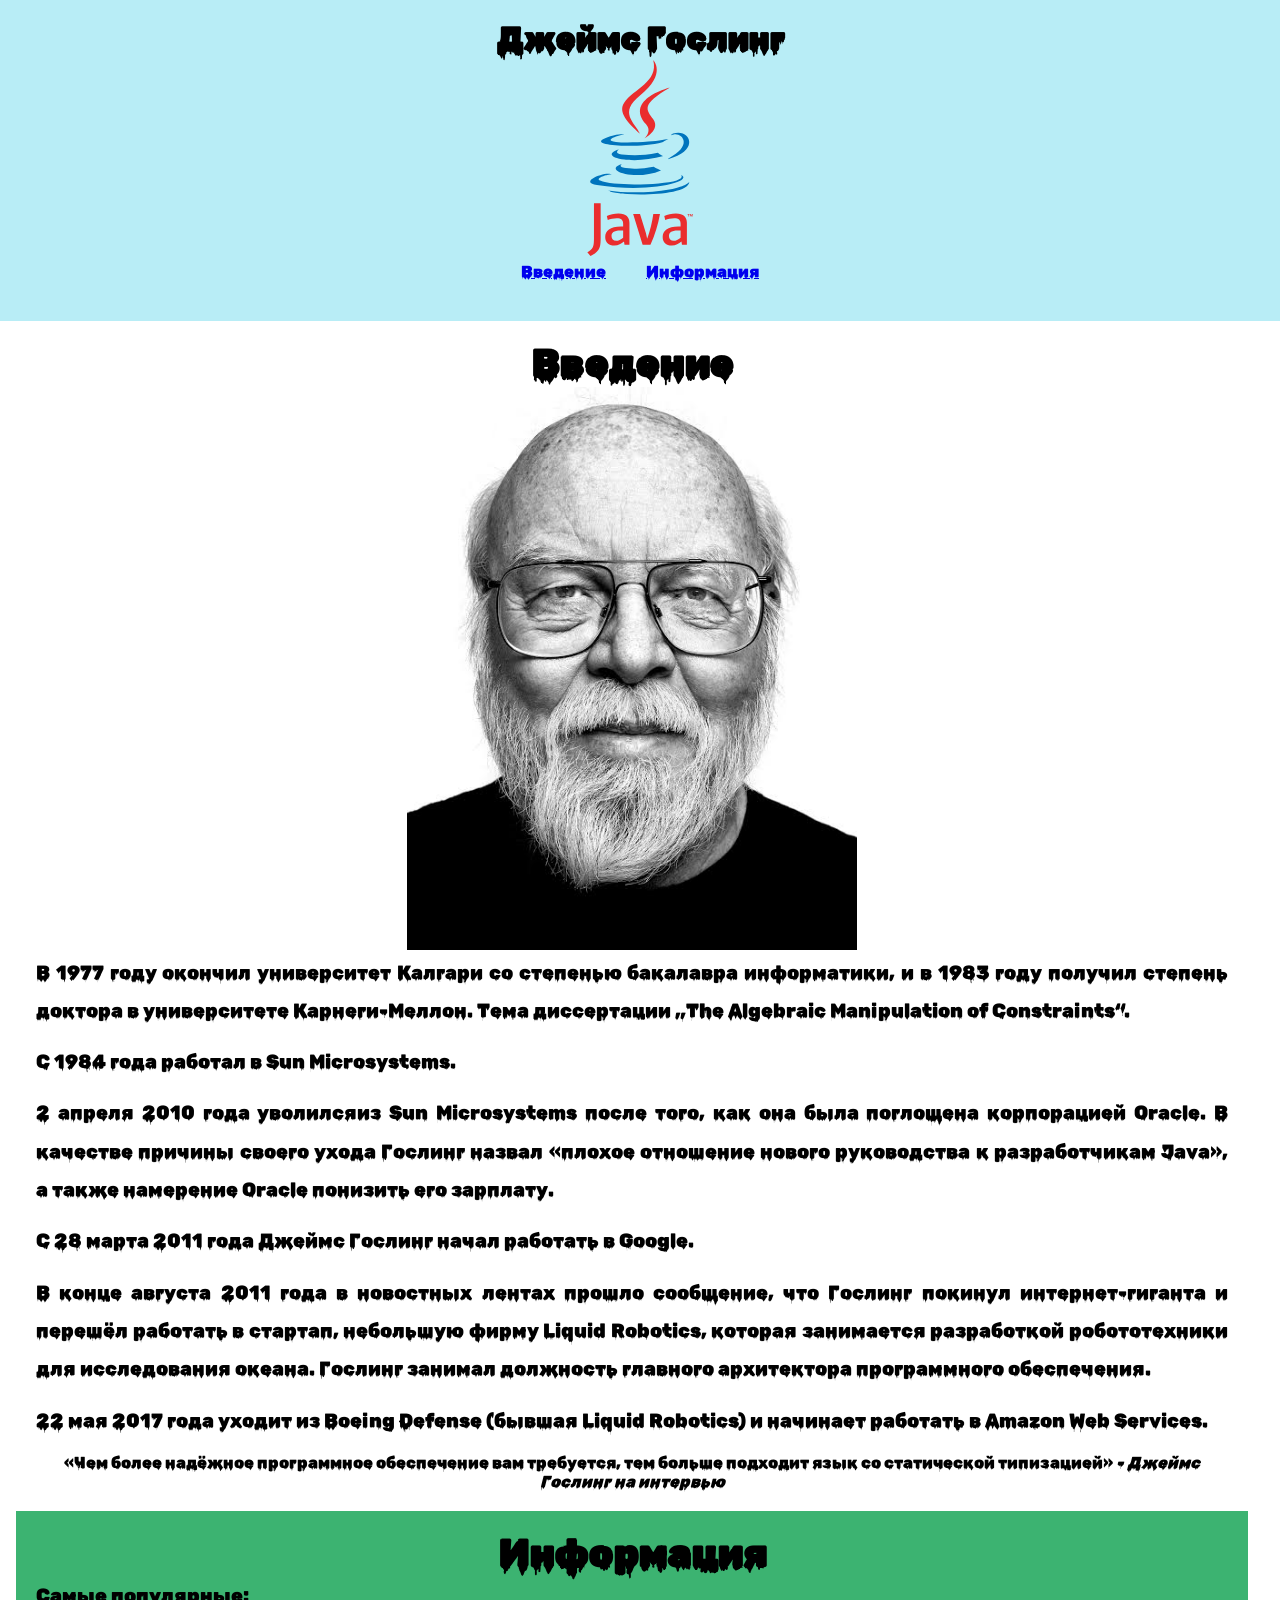
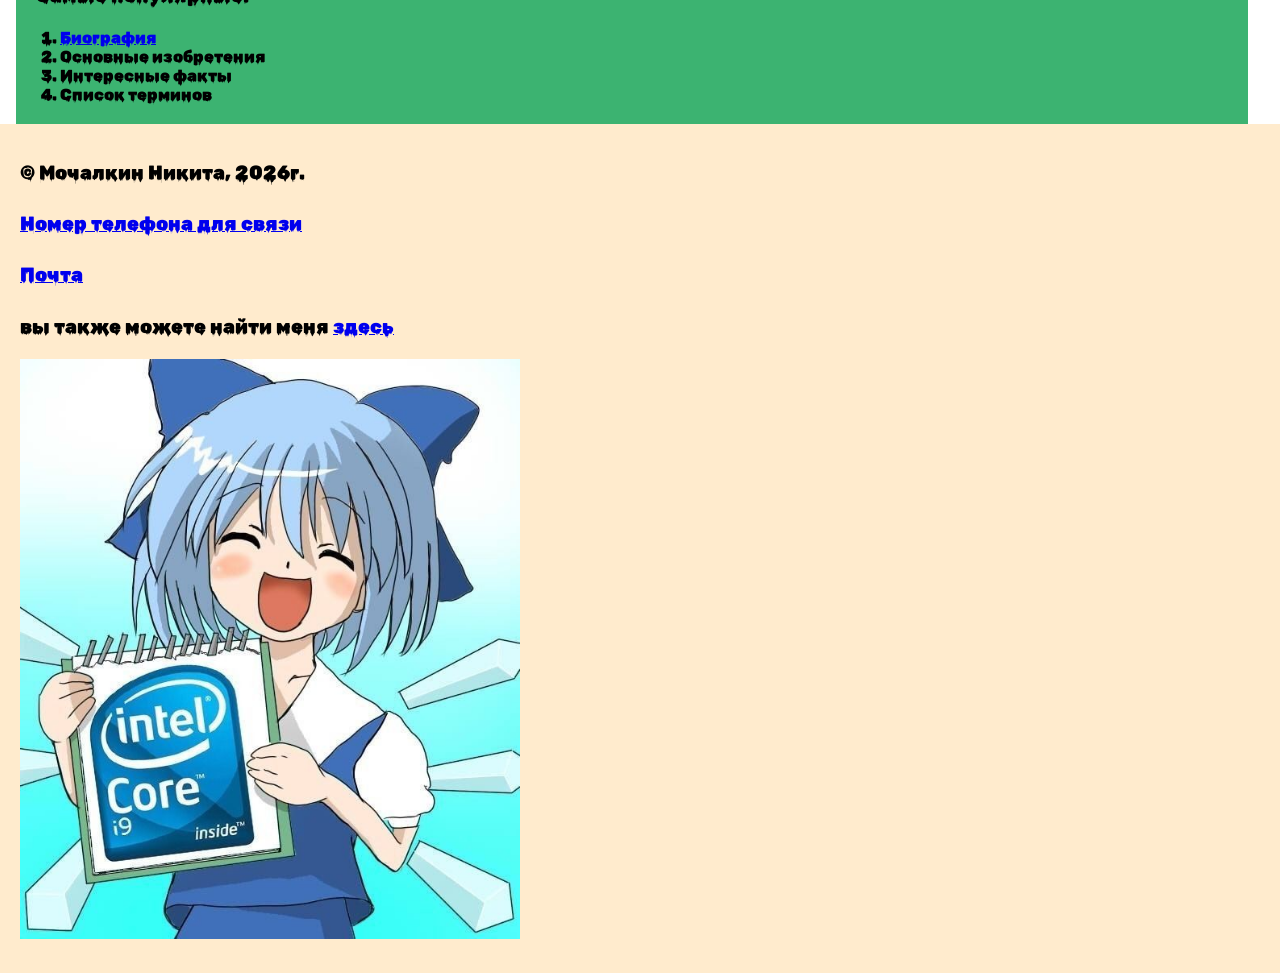
==== index.html @ db84dad8 "Add files via upload" ====
<!DOCTYPE html>
<html lang="ru">
<body>
<head>
    <meta charset="UTF-8">
    <meta name="viewport" content="width=device-width, initial-scale=1.0">
    <title>HIDDEN KING NEEDS YOU</title>
    <link rel="preconnect" href="https://fonts.googleapis.com">
    <link rel="preconnect" href="https://fonts.gstatic.com" crossorigin>
    <link href="https://fonts.googleapis.com/css2?family=Rubik+Wet+Paint&display=swap" rel="stylesheet">
    <link rel="stylesheet" href="css/style.css">
</head>
    <header>
        <h1>Джеймс Гослинг</h1> 
        <img width="200 px" src="image/java_original_wordmark_logo_icon_146459.svg" alt="BAKA">
        <nav>
            <ul>
                <li>
                    <a href="#about">Введение</a>
                </li>
                <li>
                    <a href="#articles">Информация</a>
                </li>
            </ul>
        </nav> 
    </header>
    <main><section id="about"><h2> Введение </h2>
    <a download href="image/zxc.jpeg"><img width="450em" src="image/zxc.jpeg" alt="zxc"></a>
    <p>В 1977 году окончил университет Калгари со степенью бакалавра информатики, и в 1983 году получил степень доктора в университете Карнеги-Меллон. Тема диссертации „The Algebraic Manipulation of Constraints“.</p>
    <p>С 1984 года работал в Sun Microsystems.</p>
    <p>2 апреля 2010 года уволилсяиз Sun Microsystems после того, как она была поглощена корпорацией Oracle. В качестве причины своего ухода Гослинг назвал «плохое отношение нового руководства к разработчикам Java», а также намерение Oracle понизить его зарплату.</p>
    <p>С 28 марта 2011 года Джеймс Гослинг начал работать в Google.</p>
    <p>В конце августа 2011 года в новостных лентах прошло сообщение, что Гослинг покинул интернет-гиганта и перешёл работать в стартап, небольшую фирму Liquid Robotics, которая занимается разработкой робототехники для исследования океана. Гослинг занимал должность главного архитектора программного обеспечения.</p>
    <p>22 мая 2017 года уходит из Boeing Defense (бывшая Liquid Robotics) и начинает работать в Amazon Web Services.</p>
    <q>Чем более надёжное программное обеспечение вам требуется, тем больше подходит язык со статической типизацией</q>
    <cite> - Джеймс Гослинг на интервью</cite>
</section> 
    <section id="articles">
    <h2>Информация</h2>
    <p>Самые популярные:</p>
    <ol start="1">
        <li><a href="article1.html"> Биография</a></li>
        <li>Основные изобретения</li>
        <li>Интересные факты</li>
        <li>Список терминов</li>
    </ol>
    </section> 
</main>
    <footer>
        <p>&copy; Мочалкин Никита, 2026г. </p>
        <p><a href="tel:8(800)5553535" >Номер телефона для связи</a></p>
        <p><a href="mailto:mail@mail.ru" >Почта</a></p>
        <p>вы также можете найти меня <a target="_blank" href="https://i.pinimg.com/736x/5a/4b/69/5a4b692a6ad9b7d16319f035045ec199.jpg">здесь</a></p><img width="500em" src="image/baka.jpg" alt="baka">
    </footer>
</body>
</html>
---- css/style.css ----
header{
    background-color: rgba(26, 196, 226, 0.308);
    text-align: center; 
    padding-top: 20px;
    padding-bottom: 40px;
}
footer {
    background-color: blanchedalmond;
    padding: 30px 20px;
}
*{
        margin: 0;
        padding: 0;
    }

main{
    padding-left: 1rem;
    padding-right: 2rem;
}
html{
    font-size: 1em;
    font-family: "Rubik Wet Paint", system-ui;  
}

#articles{
    background-color: mediumseagreen;
    padding: 20px;
}
#about{
    background-color: white;
    padding:  20px;
    text-align: center;
}
p{
    text-align: justify;
    font-size: 1.2rem;
    line-height: 2.4rem;
    margin-bottom: 0.8rem;

}
h2{
    text-align: center;
    font-size: 2.4rem;
}
ol{
    padding-left: 1.5rem;
}
nav ul{
    list-style: none;
    display: flex;
    gap: 40px;
    justify-content: center;
}
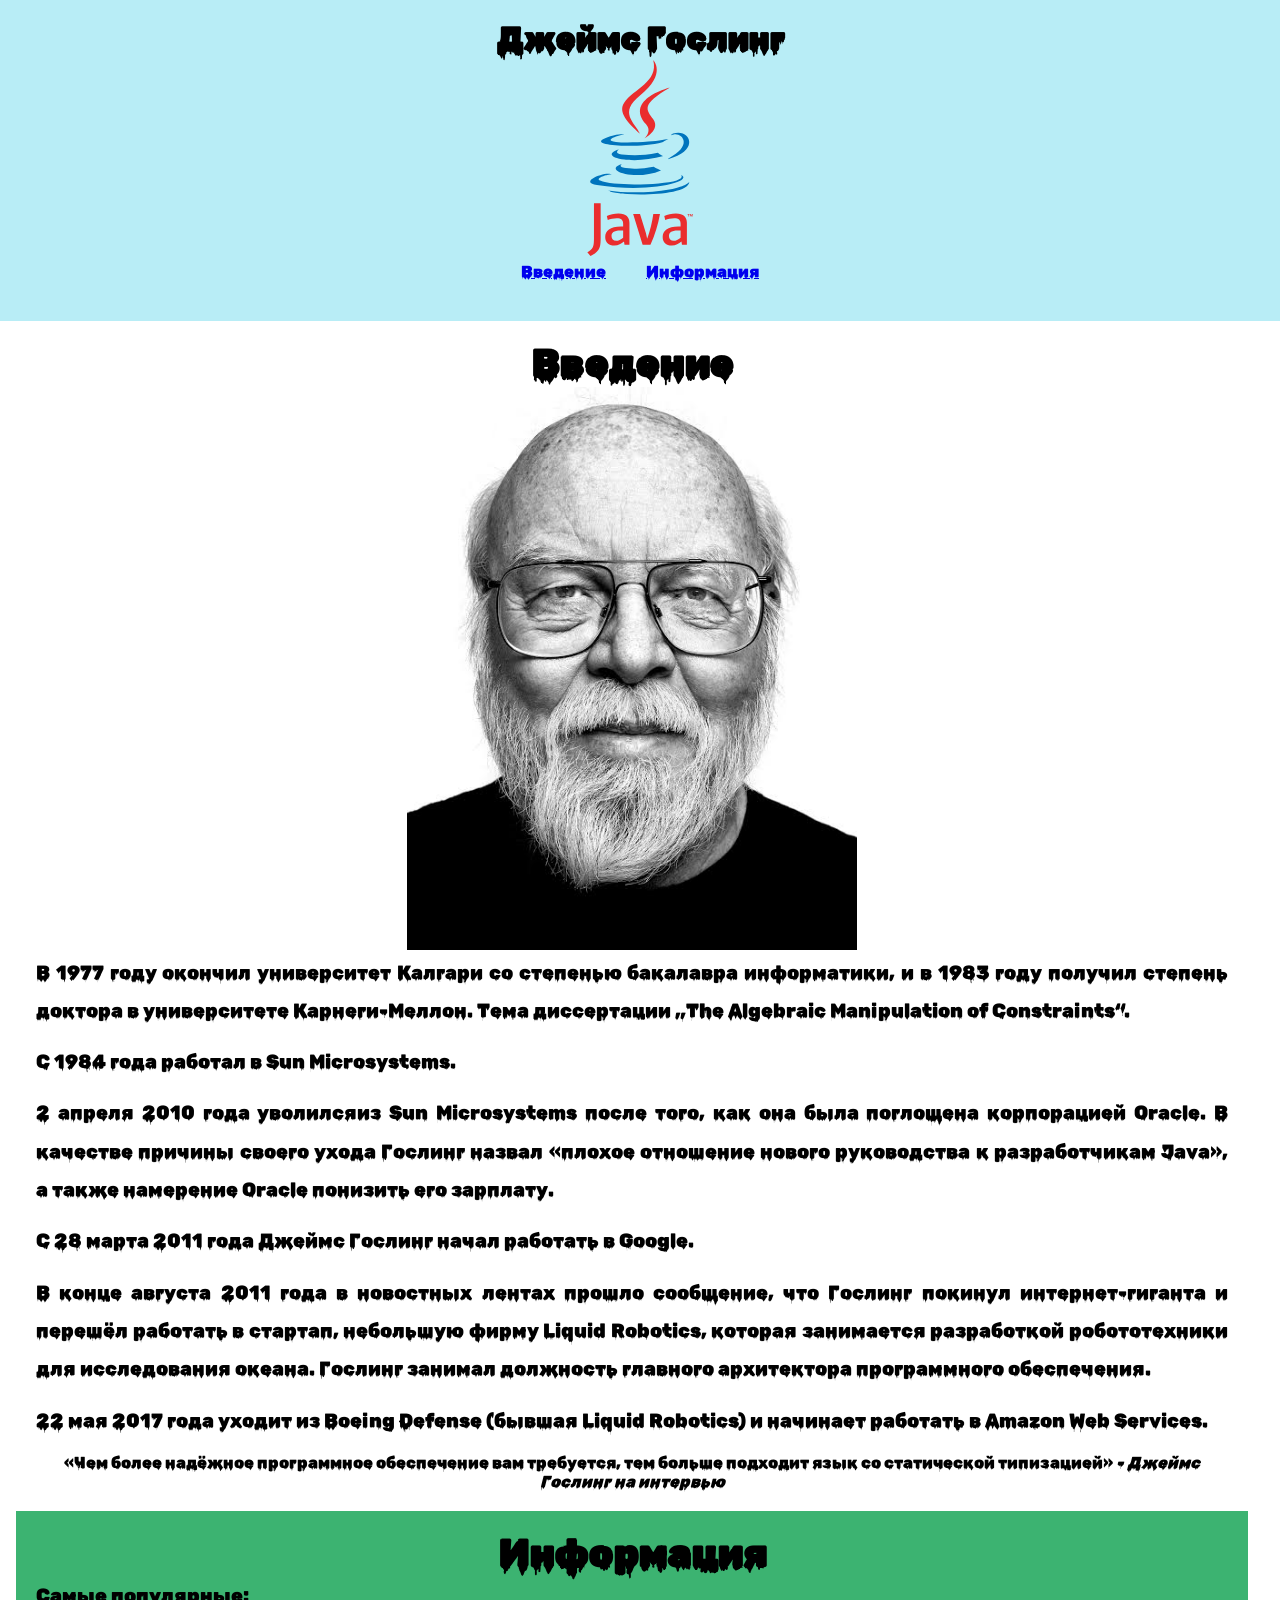
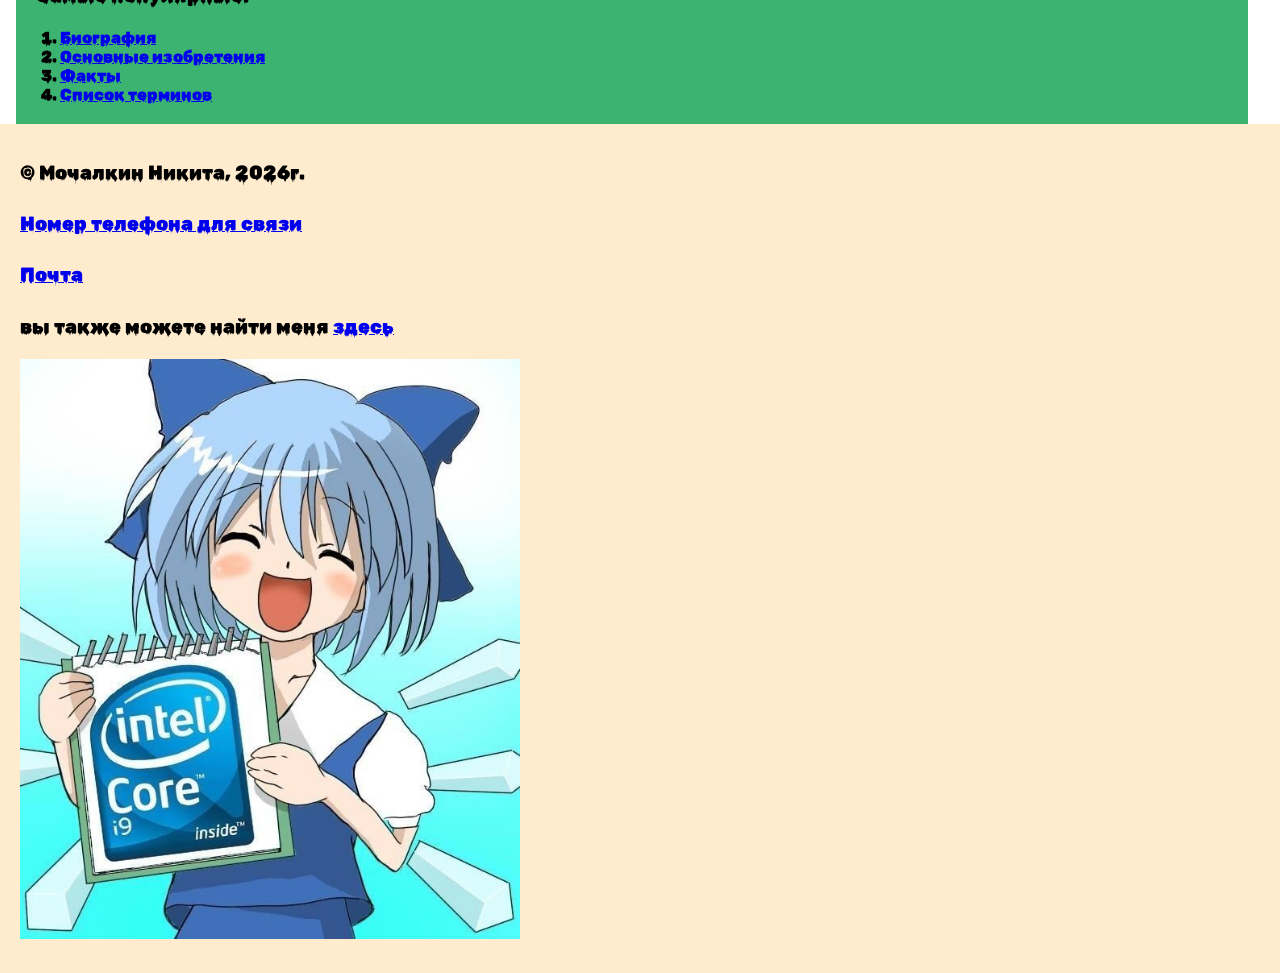
==== commit 9985e038: "Add files via upload" ====
--- a/index.html
+++ b/index.html
@@ -40,9 +40,9 @@
     <p>Самые популярные:</p>
     <ol start="1">
         <li><a href="article1.html"> Биография</a></li>
-        <li>Основные изобретения</li>
-        <li>Интересные факты</li>
-        <li>Список терминов</li>
+        <li><a href="technology.html">Основные изобретения</a></li>
+        <li><a href="facts.html">Факты</a></li>
+        <li><a href="listOfTermins.html">Список терминов</a></li>
     </ol>
     </section> 
 </main>
--- a/css/style.css
+++ b/css/style.css
@@ -50,4 +50,12 @@
     display: flex;
     gap: 40px;
     justify-content: center;
-}+}
+dd{
+    padding-top: 0.1rem;
+    padding-bottom: 0.7rem;
+    padding-left: 1.5rem;
+}
+dt{
+
+}
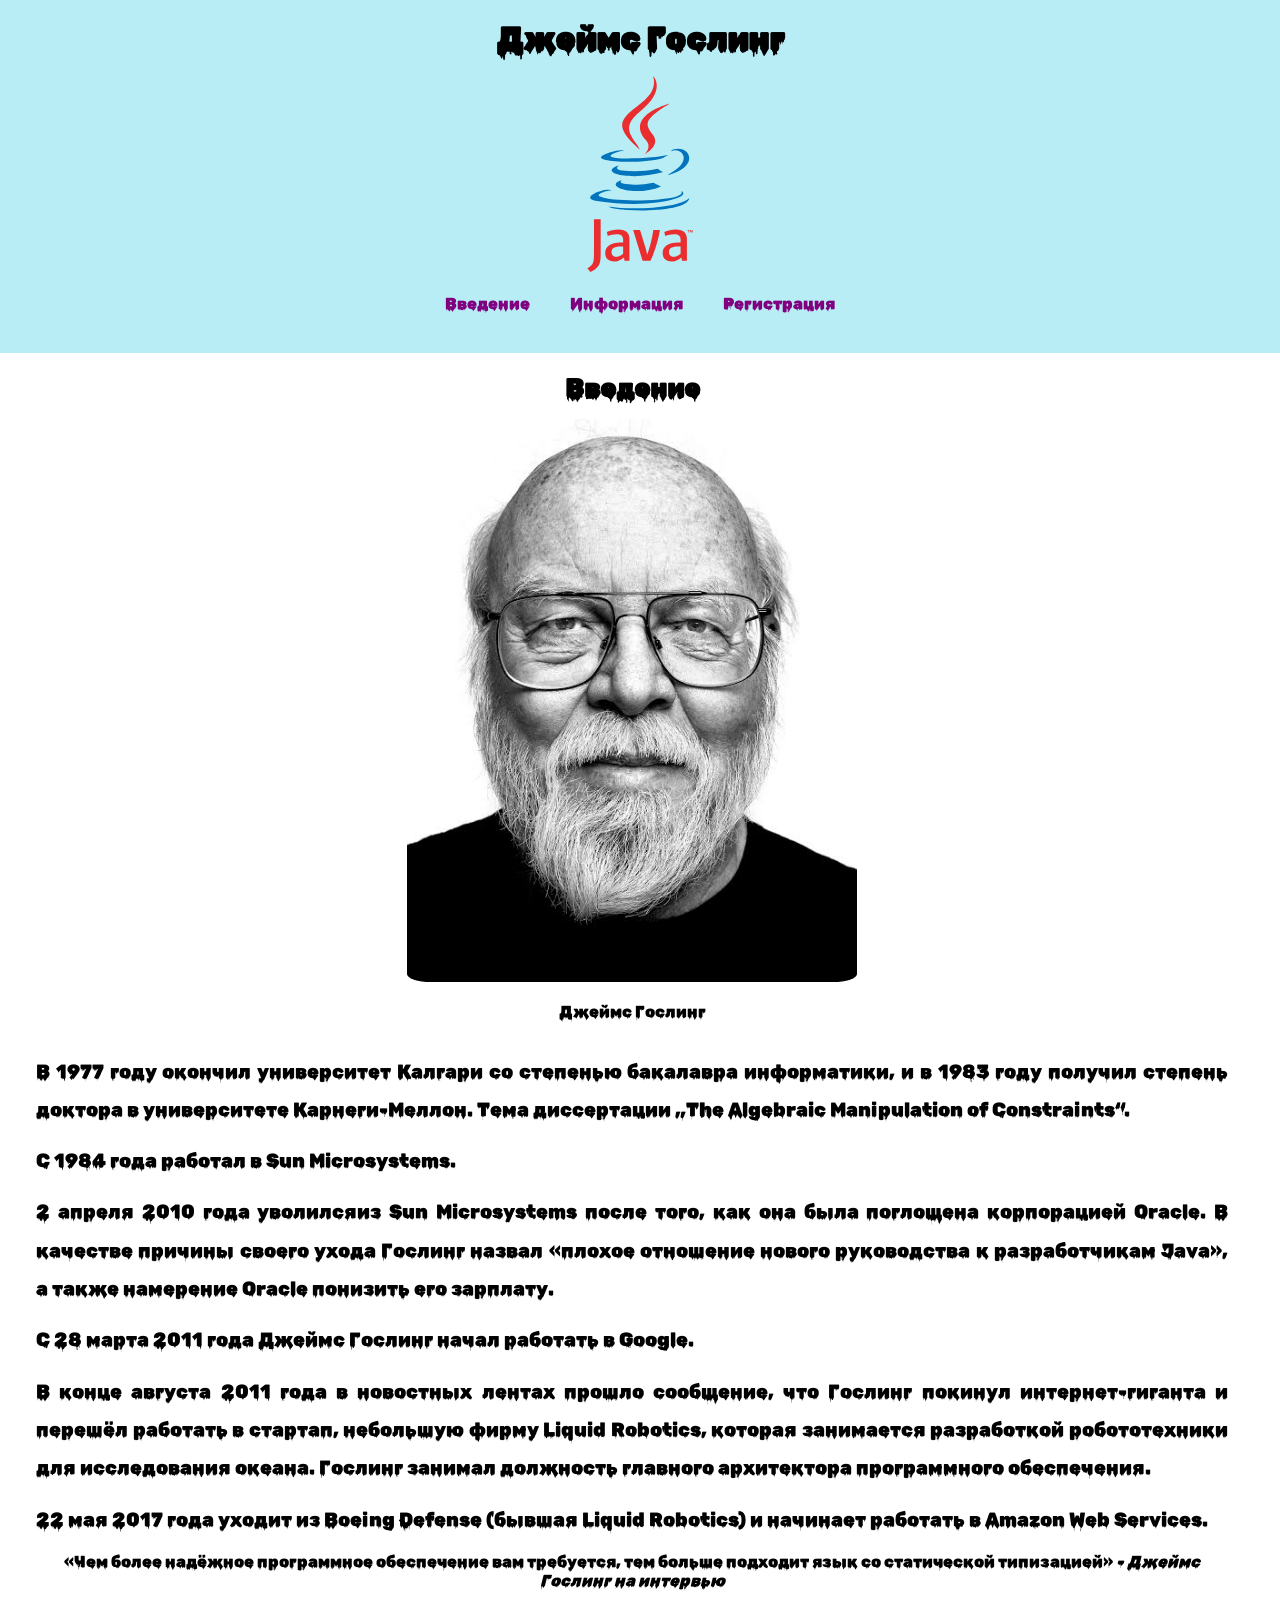
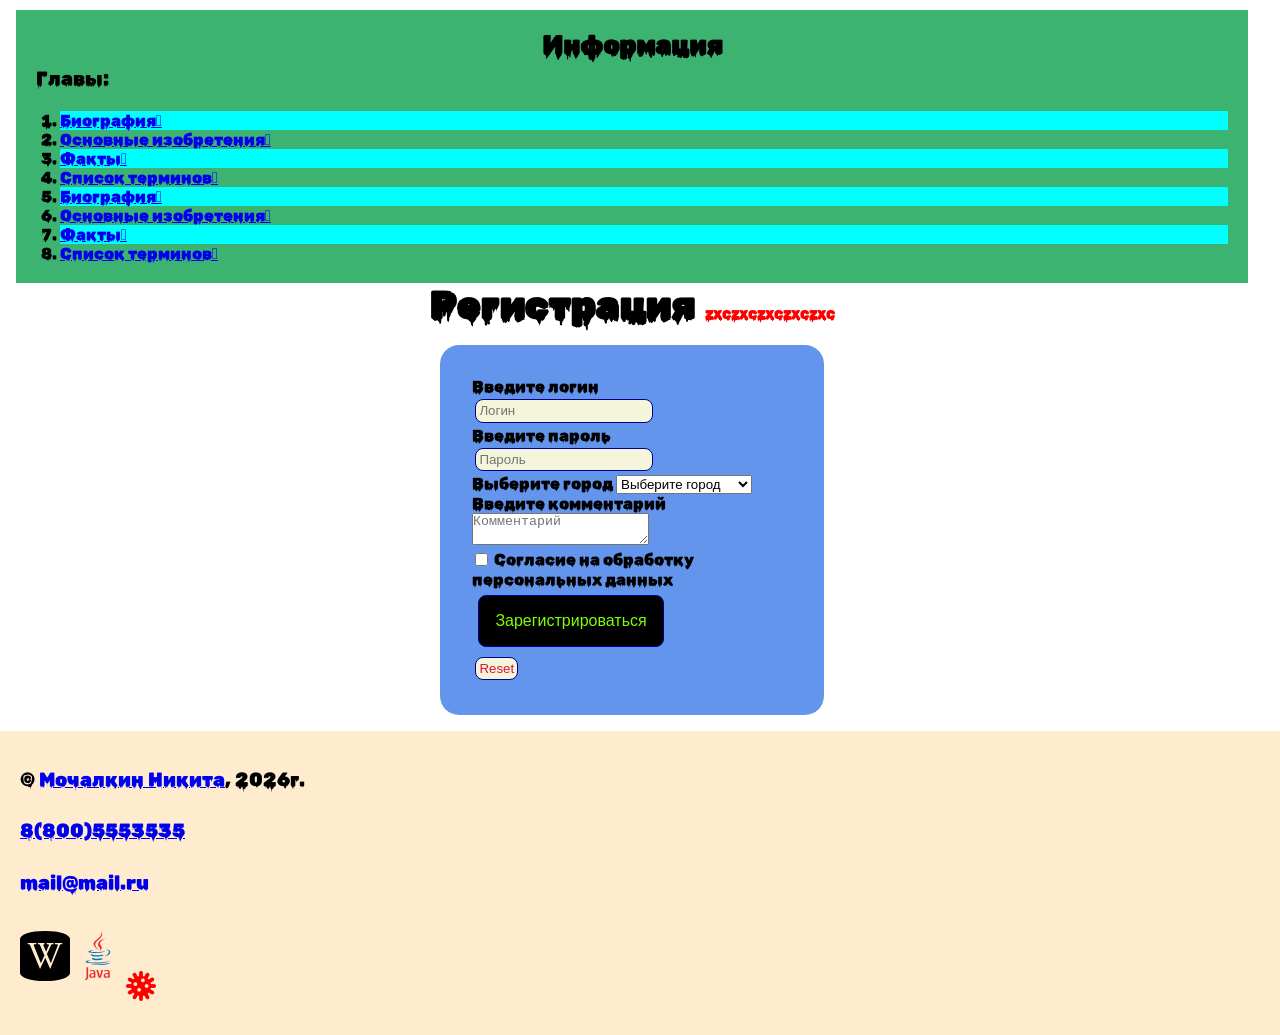
==== commit 2f23808c: "Add files via upload" ====
--- a/index.html
+++ b/index.html
@@ -2,6 +2,8 @@
 <html lang="ru">
 <body>
 <head>
+    <link rel="stylesheet" href="https://cdn.jsdelivr.net/npm/bootstrap-icons@1.13.1/font/bootstrap-icons.min.css">
+    <link rel="icon" href="image/java_original_wordmark_logo_icon_146459.svg" type="image/x-icon" />
     <meta charset="UTF-8">
     <meta name="viewport" content="width=device-width, initial-scale=1.0">
     <title>HIDDEN KING NEEDS YOU</title>
@@ -12,7 +14,7 @@
 </head>
     <header>
         <h1>Джеймс Гослинг</h1> 
-        <img width="200 px" src="image/java_original_wordmark_logo_icon_146459.svg" alt="BAKA">
+        <img width="200 px" src="image/java_original_wordmark_logo_icon_146459.svg" alt="javo">
         <nav>
             <ul>
                 <li>
@@ -21,36 +23,72 @@
                 <li>
                     <a href="#articles">Информация</a>
                 </li>
+                <li>
+                    <a href="#registration">Регистрация</a>
+                </li>
             </ul>
         </nav> 
     </header>
-    <main><section id="about"><h2> Введение </h2>
-    <a download href="image/zxc.jpeg"><img width="450em" src="image/zxc.jpeg" alt="zxc"></a>
+    <main><section id="about"><h3> Введение </h3>
+    <a download href="image/zxc.jpeg">
+    <figure>
+    <img width="450em" src="image/zxc.jpeg" alt="james"></a>
+    <figcaption>Джеймс Гослинг</figcaption>
+    </figure>
     <p>В 1977 году окончил университет Калгари со степенью бакалавра информатики, и в 1983 году получил степень доктора в университете Карнеги-Меллон. Тема диссертации „The Algebraic Manipulation of Constraints“.</p>
     <p>С 1984 года работал в Sun Microsystems.</p>
     <p>2 апреля 2010 года уволилсяиз Sun Microsystems после того, как она была поглощена корпорацией Oracle. В качестве причины своего ухода Гослинг назвал «плохое отношение нового руководства к разработчикам Java», а также намерение Oracle понизить его зарплату.</p>
     <p>С 28 марта 2011 года Джеймс Гослинг начал работать в Google.</p>
     <p>В конце августа 2011 года в новостных лентах прошло сообщение, что Гослинг покинул интернет-гиганта и перешёл работать в стартап, небольшую фирму Liquid Robotics, которая занимается разработкой робототехники для исследования океана. Гослинг занимал должность главного архитектора программного обеспечения.</p>
     <p>22 мая 2017 года уходит из Boeing Defense (бывшая Liquid Robotics) и начинает работать в Amazon Web Services.</p>
+    <blockquote>
     <q>Чем более надёжное программное обеспечение вам требуется, тем больше подходит язык со статической типизацией</q>
-    <cite> - Джеймс Гослинг на интервью</cite>
+    <cite> - Джеймс Гослинг на интервью</cite></blockquote>
 </section> 
     <section id="articles">
-    <h2>Информация</h2>
-    <p>Самые популярные:</p>
+    <h3>Информация</h3>
+    <p>Главы:</p>
     <ol start="1">
+        <li><a href="article1.html"> Биография</a></li>
+        <li><a href="technology.html">Основные изобретения</a></li>
+        <li><a href="facts.html">Факты</a></li>
+        <li><a href="listOfTermins.html">Список терминов</a></li>
         <li><a href="article1.html"> Биография</a></li>
         <li><a href="technology.html">Основные изобретения</a></li>
         <li><a href="facts.html">Факты</a></li>
         <li><a href="listOfTermins.html">Список терминов</a></li>
     </ol>
     </section> 
+    <section id="registration">
+        <h2>Регистрация</h2>
+        <form class="form-reg" action="">
+            <label for="login">Введите логин</label><br>
+            <input type="text" id="login" name="login" placeholder="Логин" required><br>
+            <label for="pass">Введите пароль</label><br>
+            <input type="password" id="pass" name="password" placeholder="Пароль" required><br>
+            <label for="city">Выберите город</label>
+            <select name="city" id="city" required>
+                <option value="" disabled selected>Выберите город</option>
+                <option value="chel">Челябинск</option>
+                <option value="msk">Москва</option>
+                <option value="novosib">Новосибирск</option>
+            </select><br>
+            <label for="comment">Введите комментарий</label><br>
+            <textarea name="comment" id="comment" placeholder="Комментарий" rows="2" cols="20"></textarea><br>
+            <input type="checkbox" id="agreement" name="agreement">
+            <label for="agreement">Согласие на обработку персональных данных</label>
+            <input type="submit" value="Зарегистрироваться"><br>
+            <input type="reset">
+        </form>
+    </section>
 </main>
     <footer>
-        <p>&copy; Мочалкин Никита, 2026г. </p>
-        <p><a href="tel:8(800)5553535" >Номер телефона для связи</a></p>
-        <p><a href="mailto:mail@mail.ru" >Почта</a></p>
-        <p>вы также можете найти меня <a target="_blank" href="https://i.pinimg.com/736x/5a/4b/69/5a4b692a6ad9b7d16319f035045ec199.jpg">здесь</a></p><img width="500em" src="image/baka.jpg" alt="baka">
+        <p>&copy; <a target="_blank" href="https://i.pinimg.com/736x/5a/4b/69/5a4b692a6ad9b7d16319f035045ec199.jpg">Мочалкин Никита</a>, 2026г. </p>
+        <p><a href="tel:8(800)5553535" >8(800)5553535</a></p>
+        <p><a href="mailto:mail@mail.ru" >mail@mail.ru</a></p>
+        <a target="_blank" href="https://ru.wikipedia.org/wiki/%D0%93%D0%BE%D1%81%D0%BB%D0%B8%D0%BD%D0%B3,_%D0%94%D0%B6%D0%B5%D0%B9%D0%BC%D1%81"><img width="50rem" src="image/wikipedia-svgrepo-com.svg" alt="wiki"></a>
+        <a target="_blank" href="https://www.java.com/ru/"><img width="50rem" src="image/java_original_wordmark_logo_icon_146459.svg" alt="wiki"></a>    
+        <i class="bi bi-virus"></i>
     </footer>
 </body>
 </html>
--- a/css/style.css
+++ b/css/style.css
@@ -59,3 +59,99 @@
 dt{
 
 }
+#center_img{
+    display: block;
+    margin: 0 auto;
+}
+img{
+    padding-bottom: 1rem;
+    border-radius: 1.5rem;
+    box-shadow: inset;
+    border: 1rem;
+    padding-top: 1rem;
+}
+figcaption{
+    text-align: center;
+    padding-bottom: 2rem;
+}
+nav a:visited{
+    color:darkblue
+}
+h3{
+    font-size: 1.6rem;
+    text-align: center;
+}
+nav a:hover{
+    text-decoration: underline;
+    color: yellow;
+}
+nav a:focus{
+    color: green;
+    transform: scale(1.2);
+}
+nav a:active{
+    color: red;
+}
+nav a:link{
+    color: purple;
+}
+nav a{
+    color: purple;
+    text-decoration:none ;
+    display: inline-block;
+    transition: 0.5s;
+}
+#articles li:nth-child(odd){
+    background-color: aqua;
+}
+h2::after{
+    content: "ZXCZXCZXCZXCZXC";
+    font-size: 12px;
+    color: red;
+    margin-left: 10px;
+}.bi-virus{
+    color: red;
+    font-size: 30px;
+}
+#articles a::after{
+    content:"\F7CF";
+    font-family: bootstarp-icons;
+    color:blue;
+}
+/*------Верстка------*/
+.form-reg{
+    width: 20rem;
+    margin:1rem auto;
+    background-color: cornflowerblue;
+    border-radius: 1.2rem;
+    padding: 2rem;
+}
+input{
+    background-color: beige;
+    border: darkblue 0.1rem solid;
+    border-radius: 0.5rem;
+    padding: 0.2rem;
+    margin: 0.2rem;
+    color:crimson;
+}
+
+input[type=submit]{
+    background-color: black;
+    color: chartreuse;
+    font-size: 1rem;
+    padding: 1rem;
+    margin: 0.4rem;
+}
+
+input[type="submit"]:hover{
+    background-color: black;
+    cursor: pointer;
+}
+input[type=checkbox],
+input[type=radio]{
+    accent-color: red;
+}
+select{
+    width: 8.5rem;
+}
+textarea{}
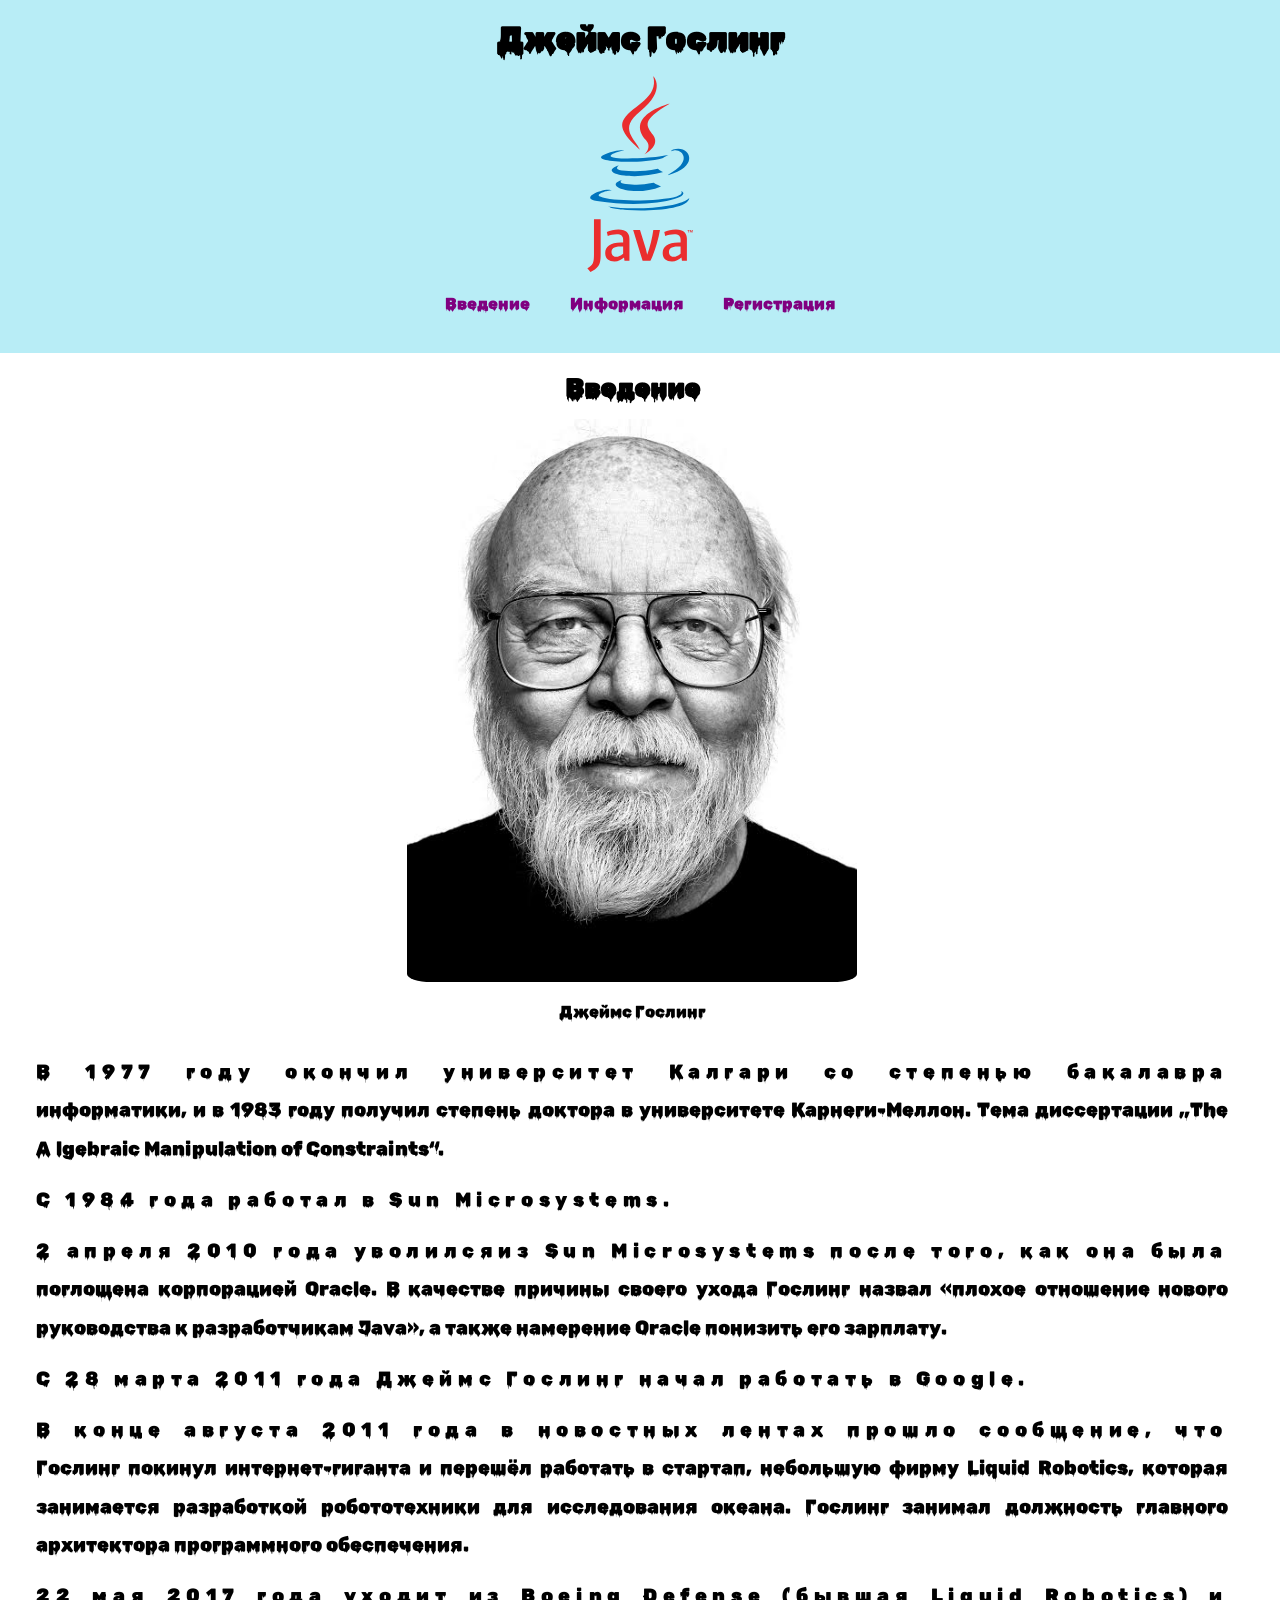
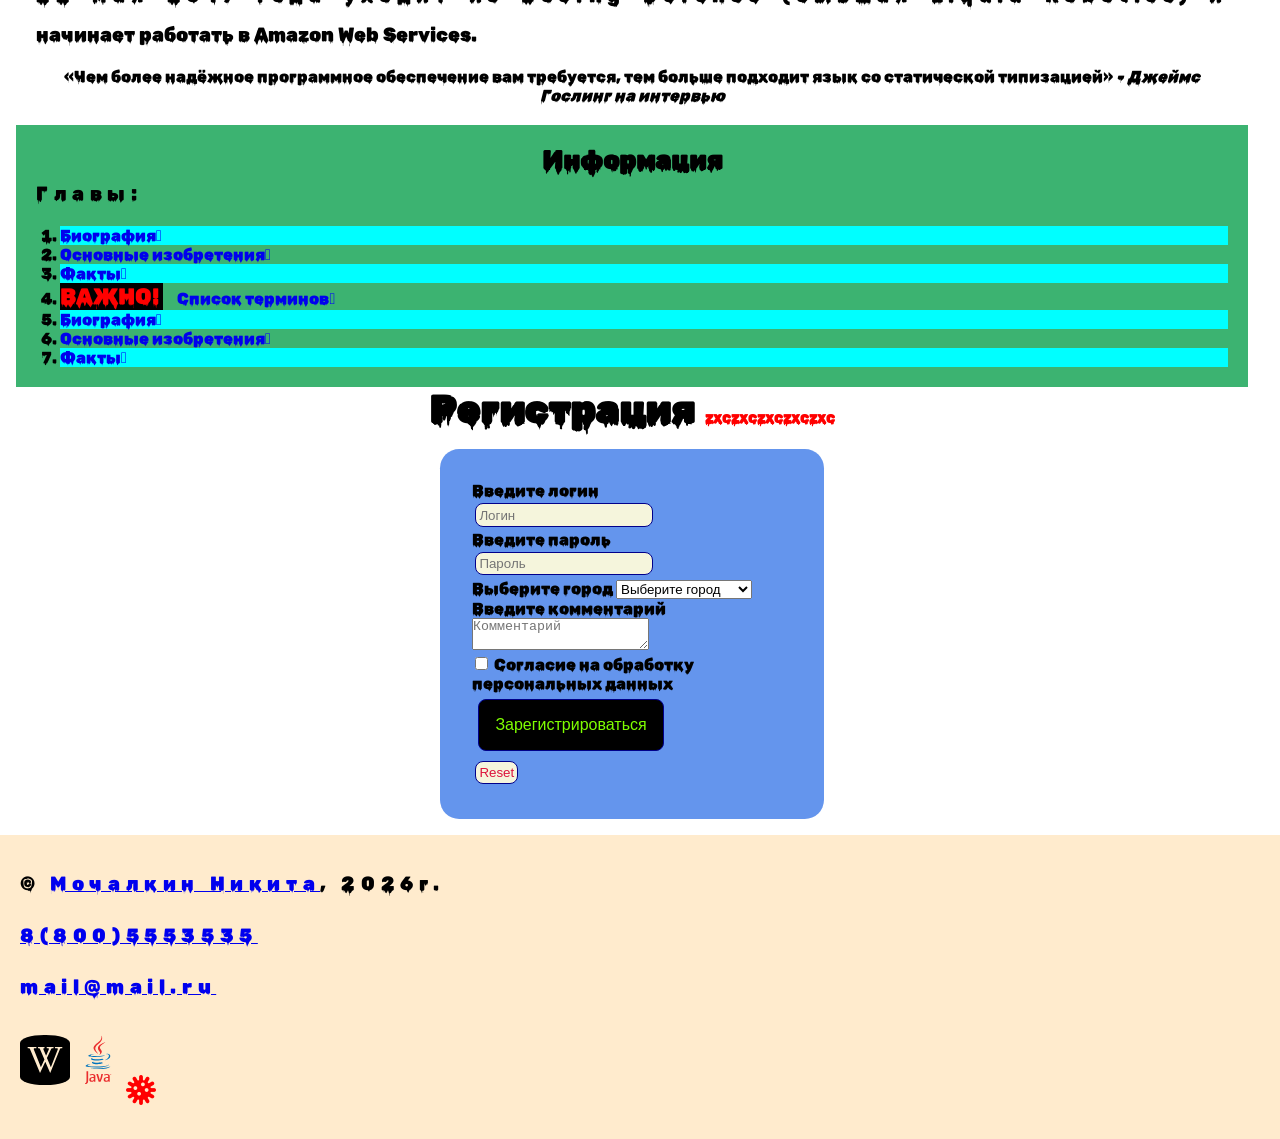
==== commit 9ea9fbca: "Add files via upload" ====
--- a/index.html
+++ b/index.html
@@ -52,11 +52,10 @@
         <li><a href="article1.html"> Биография</a></li>
         <li><a href="technology.html">Основные изобретения</a></li>
         <li><a href="facts.html">Факты</a></li>
-        <li><a href="listOfTermins.html">Список терминов</a></li>
+        <li><a class="important" href="listOfTermins.html">Список терминов</a></li>
         <li><a href="article1.html"> Биография</a></li>
         <li><a href="technology.html">Основные изобретения</a></li>
         <li><a href="facts.html">Факты</a></li>
-        <li><a href="listOfTermins.html">Список терминов</a></li>
     </ol>
     </section> 
     <section id="registration">
--- a/css/style.css
+++ b/css/style.css
@@ -81,14 +81,7 @@
     font-size: 1.6rem;
     text-align: center;
 }
-nav a:hover{
-    text-decoration: underline;
-    color: yellow;
-}
-nav a:focus{
-    color: green;
-    transform: scale(1.2);
-}
+
 nav a:active{
     color: red;
 }
@@ -147,11 +140,52 @@
     background-color: black;
     cursor: pointer;
 }
+
 input[type=checkbox],
 input[type=radio]{
     accent-color: red;
 }
+
 select{
     width: 8.5rem;
 }
+
 textarea{}
+
+#articles a{
+    text-decoration:none ;
+    display: inline-block;
+    transition: 0.5s;
+}
+#articles a:focus{
+    color: yellow;
+    transform: scale(1.5);
+}
+#articles a:hover{
+    text-decoration: underline;
+    color: crimson;
+}
+nav a:hover{
+    text-decoration: underline;
+    color: yellow;
+}
+nav a:focus{
+    color: green;
+    transform: scale(1.2);
+}
+a:focus{
+    color:yellowgreen;
+}
+a:hover{
+    color: white;
+}
+.important::before{
+    content: "ВАЖНО! ";
+    margin-right: 0.9rem;
+    color: red;
+    font-size: 1.4rem;
+    background-color: black;
+}
+p::first-line{
+    letter-spacing: 0.35rem;
+}
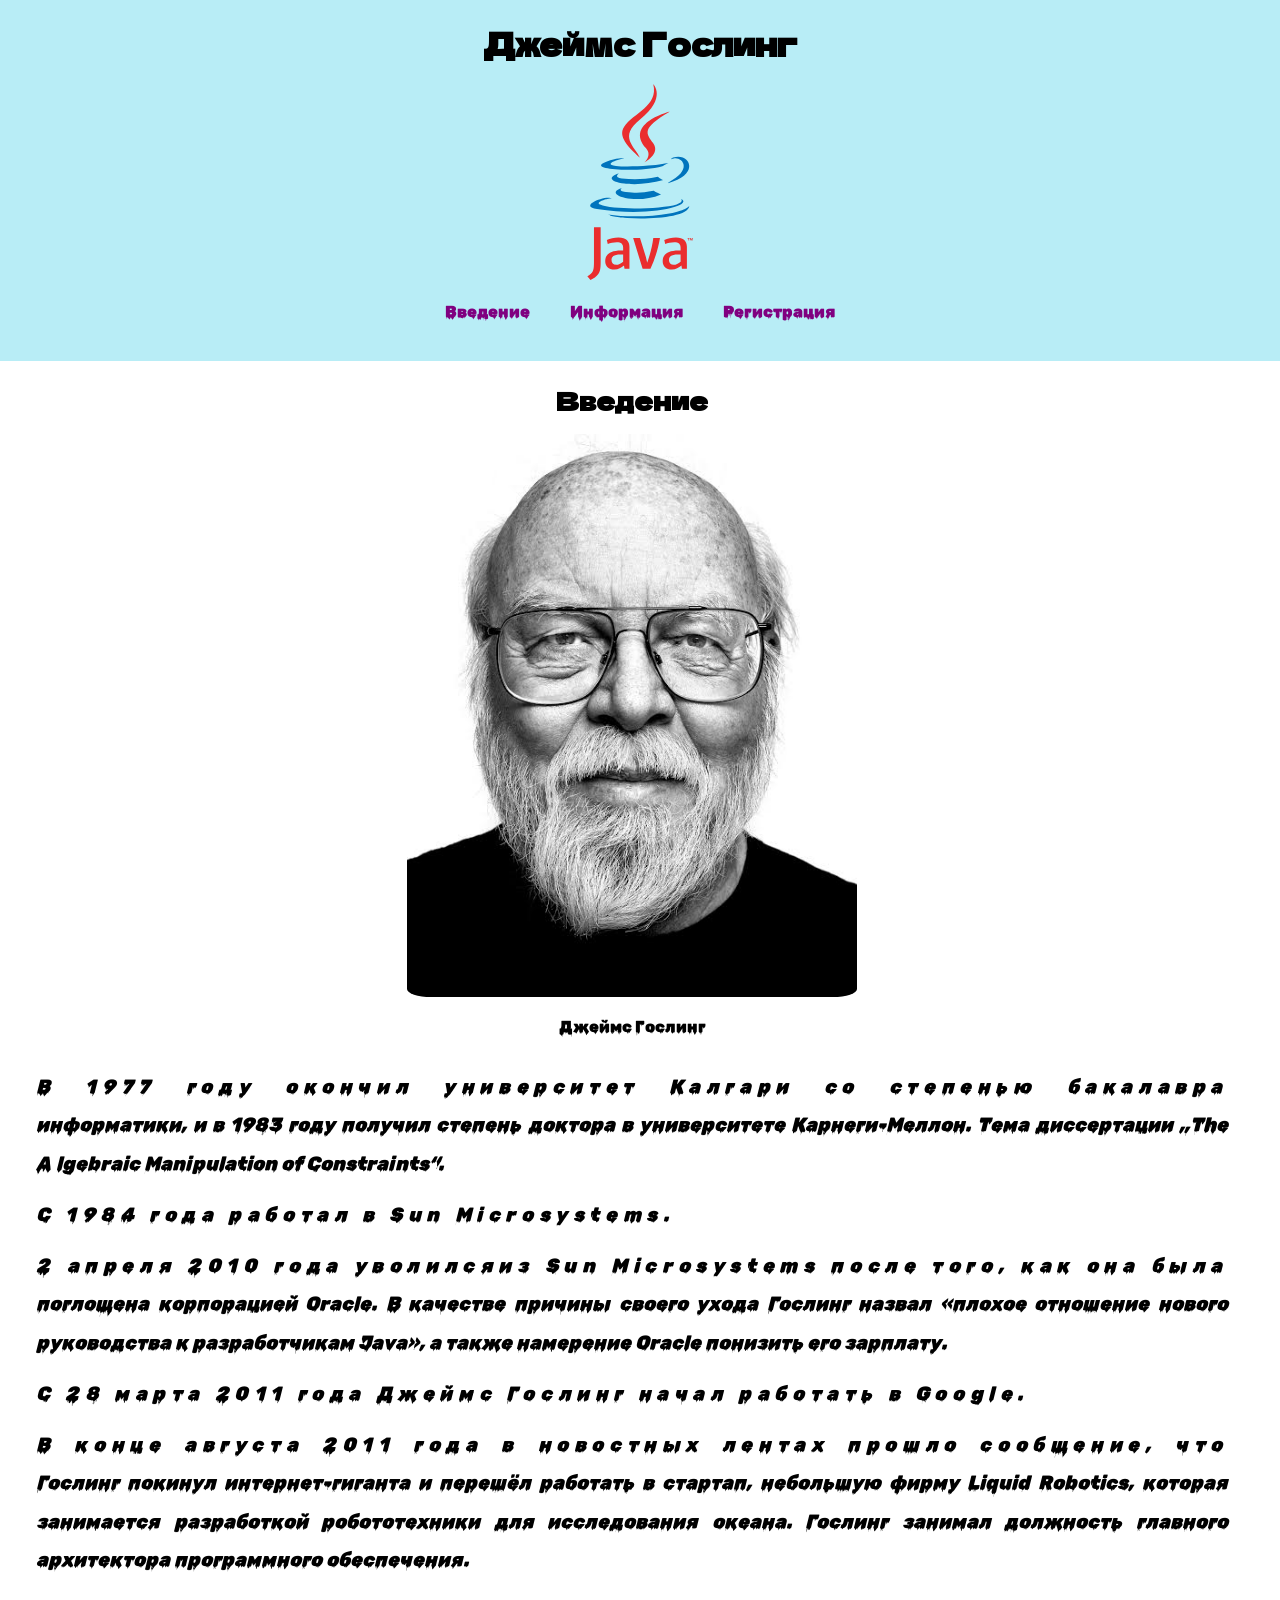
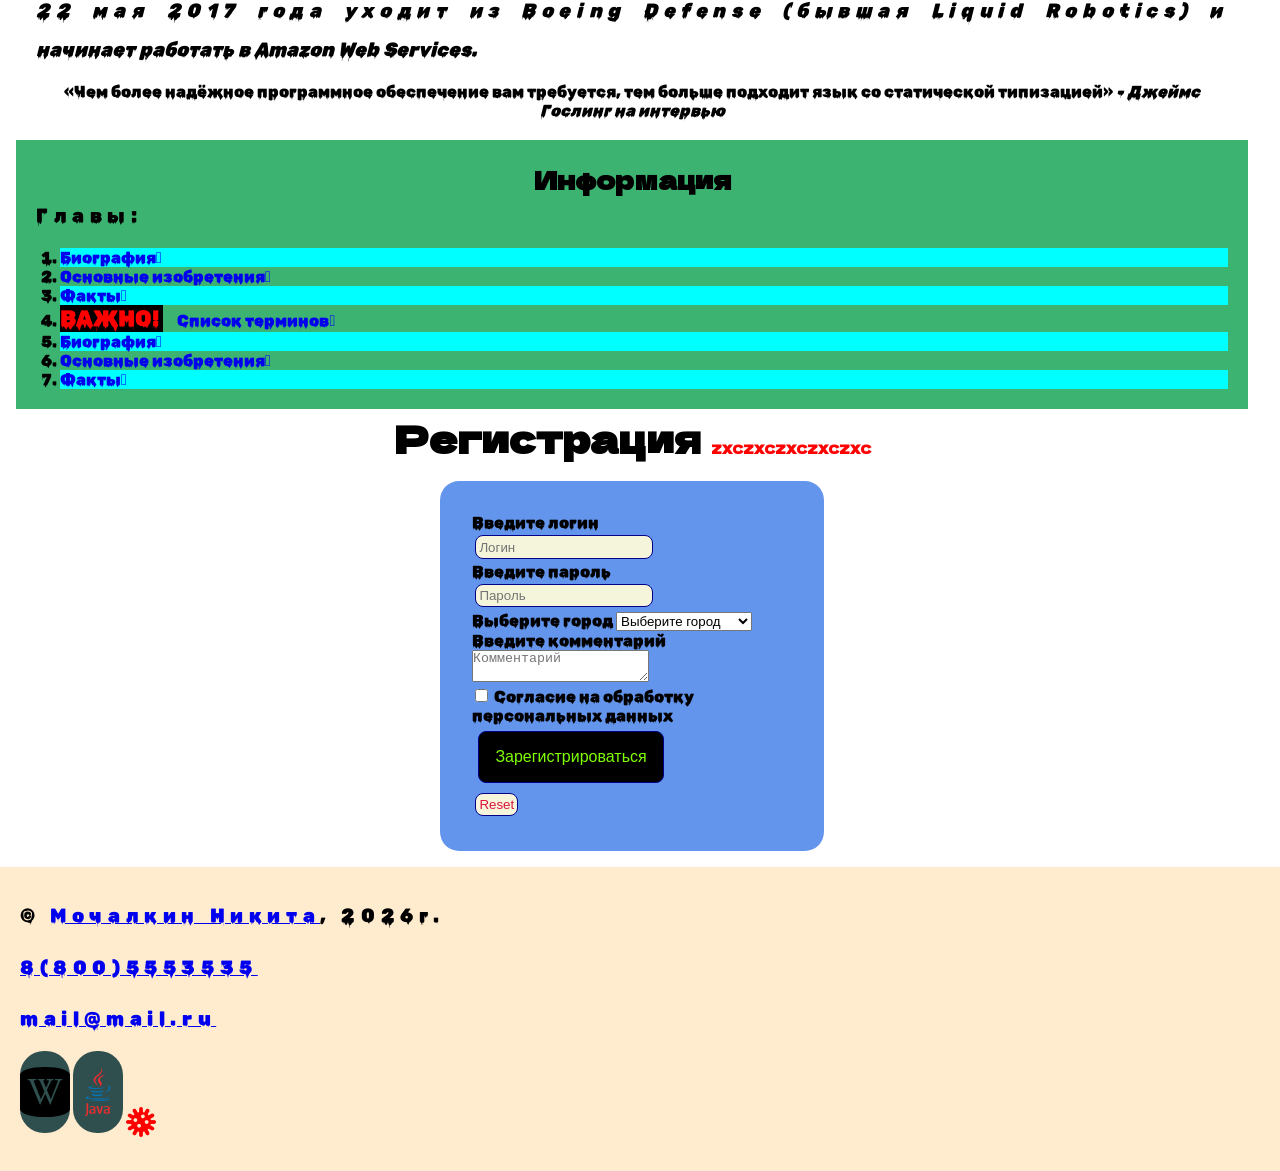
==== commit 82099c5f: "Add files via upload" ====
--- a/index.html
+++ b/index.html
@@ -9,7 +9,7 @@
     <title>HIDDEN KING NEEDS YOU</title>
     <link rel="preconnect" href="https://fonts.googleapis.com">
     <link rel="preconnect" href="https://fonts.gstatic.com" crossorigin>
-    <link href="https://fonts.googleapis.com/css2?family=Rubik+Wet+Paint&display=swap" rel="stylesheet">
+    <link href="https://fonts.googleapis.com/css2?family=Dela+Gothic+One&family=Rubik+Wet+Paint&display=swap" rel="stylesheet">
     <link rel="stylesheet" href="css/style.css">
 </head>
     <header>
@@ -42,9 +42,9 @@
     <p>В конце августа 2011 года в новостных лентах прошло сообщение, что Гослинг покинул интернет-гиганта и перешёл работать в стартап, небольшую фирму Liquid Robotics, которая занимается разработкой робототехники для исследования океана. Гослинг занимал должность главного архитектора программного обеспечения.</p>
     <p>22 мая 2017 года уходит из Boeing Defense (бывшая Liquid Robotics) и начинает работать в Amazon Web Services.</p>
     <blockquote>
-    <q>Чем более надёжное программное обеспечение вам требуется, тем больше подходит язык со статической типизацией</q>
-    <cite> - Джеймс Гослинг на интервью</cite></blockquote>
-</section> 
+        <q>Чем более надёжное программное обеспечение вам требуется, тем больше подходит язык со статической типизацией</q>
+        <cite> - Джеймс Гослинг на интервью</cite></blockquote>
+    </section> 
     <section id="articles">
     <h3>Информация</h3>
     <p>Главы:</p>
--- a/css/style.css
+++ b/css/style.css
@@ -41,6 +41,7 @@
 h2{
     text-align: center;
     font-size: 2.4rem;
+    font-family: "Dela Gothic One", sans-serif;
 }
 ol{
     padding-left: 1.5rem;
@@ -80,6 +81,8 @@
 h3{
     font-size: 1.6rem;
     text-align: center;
+    text-decoration: wavy;
+    font-family: "Dela Gothic One", sans-serif;
 }
 
 nav a:active{
@@ -189,3 +192,37 @@
 p::first-line{
     letter-spacing: 0.35rem;
 }
+#article1 p:lang(en)  {
+    font-size: 1rem;
+}
+#article1 p:lang(ru)  { 
+    font-size: 0.5rem;
+    background-color: lightgray;
+}
+#about p{
+    font-style: italic;
+}
+footer a img{
+    background-color: darkslategray;
+}
+img + p{
+    margin-top: 100rem;
+}
+h1{
+    font-family: "Dela Gothic One", sans-serif;
+}
+table{
+    border-collapse: collapse;
+}
+tr:nth-child(even){
+    background-color: rgba(219, 20, 20, 0.356)
+}
+tbody td:nth-child(1){
+    color: rgba(0, 255, 98, 0.479);
+}
+tbody tr:last-child td{
+    color: rgba(0, 204, 255, 0.404);
+}
+th:first-child{
+    color: rgba(0, 255, 98, 0.479);
+}
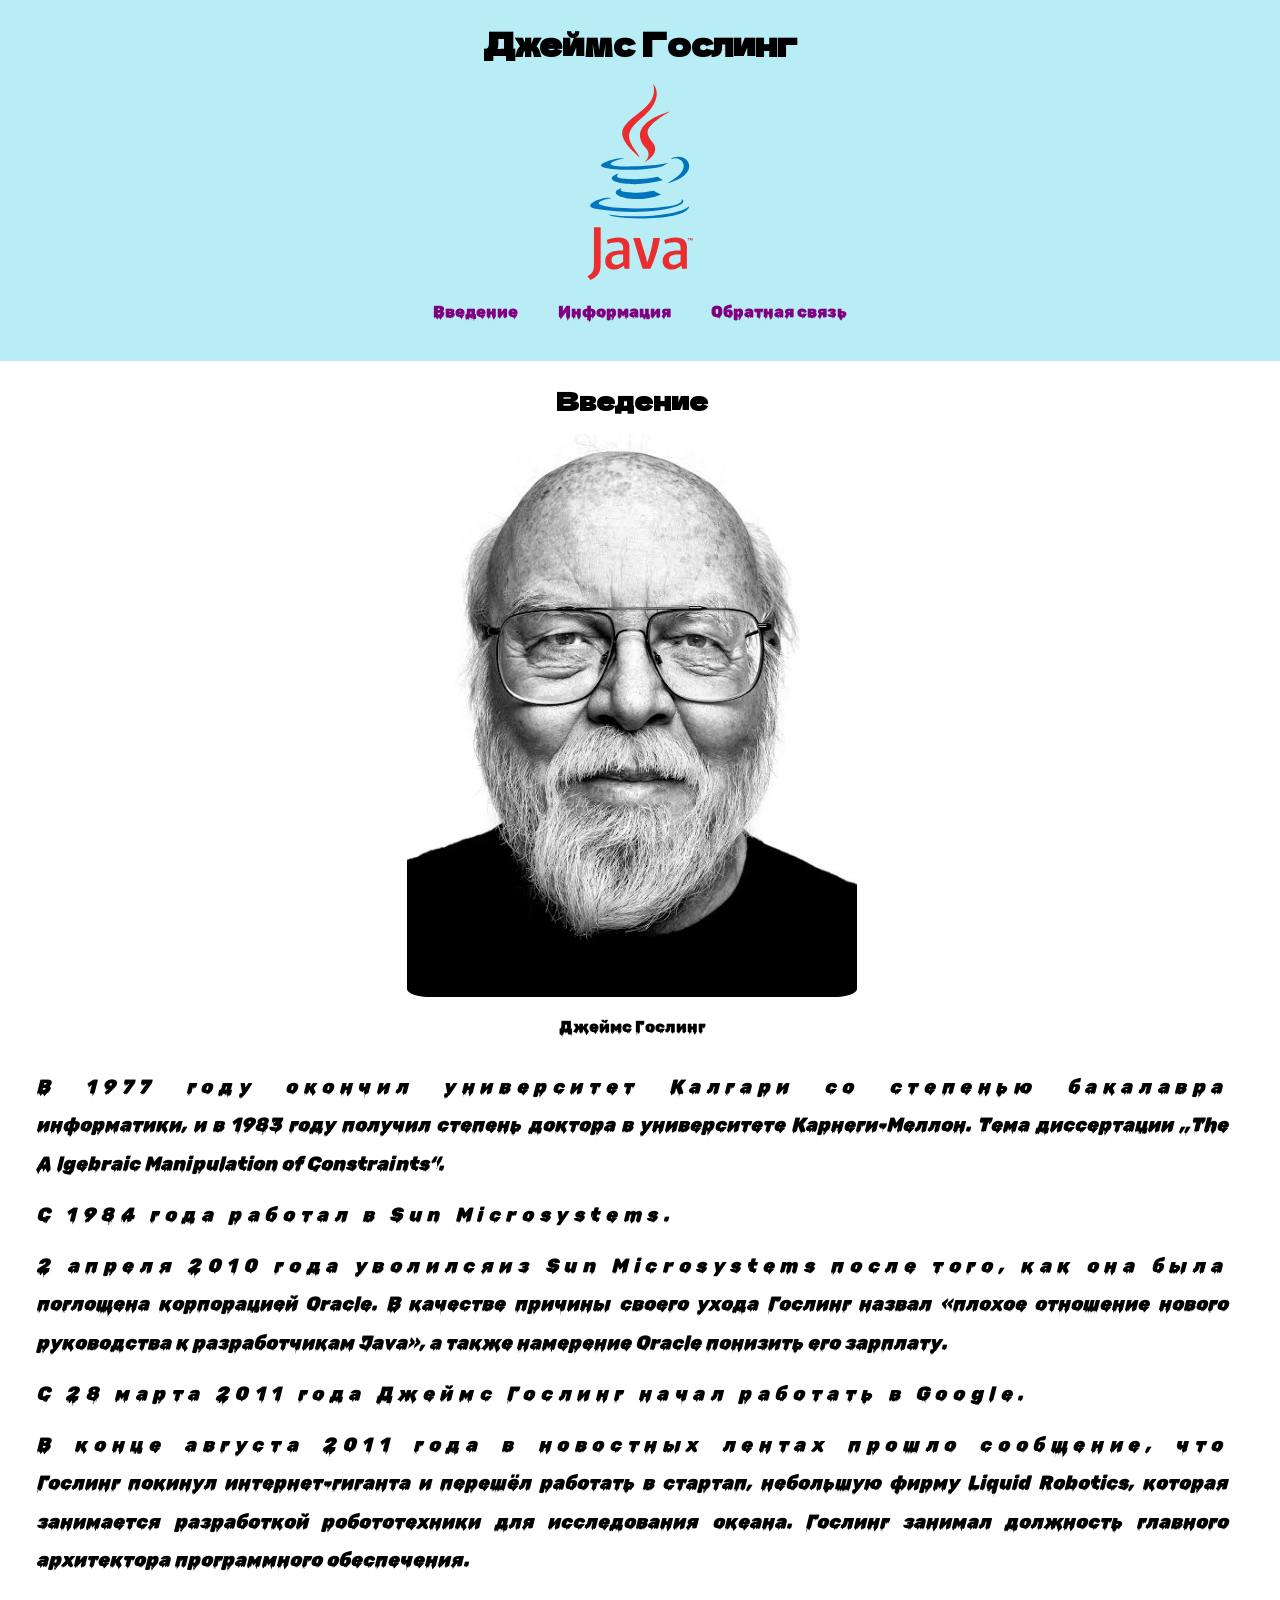
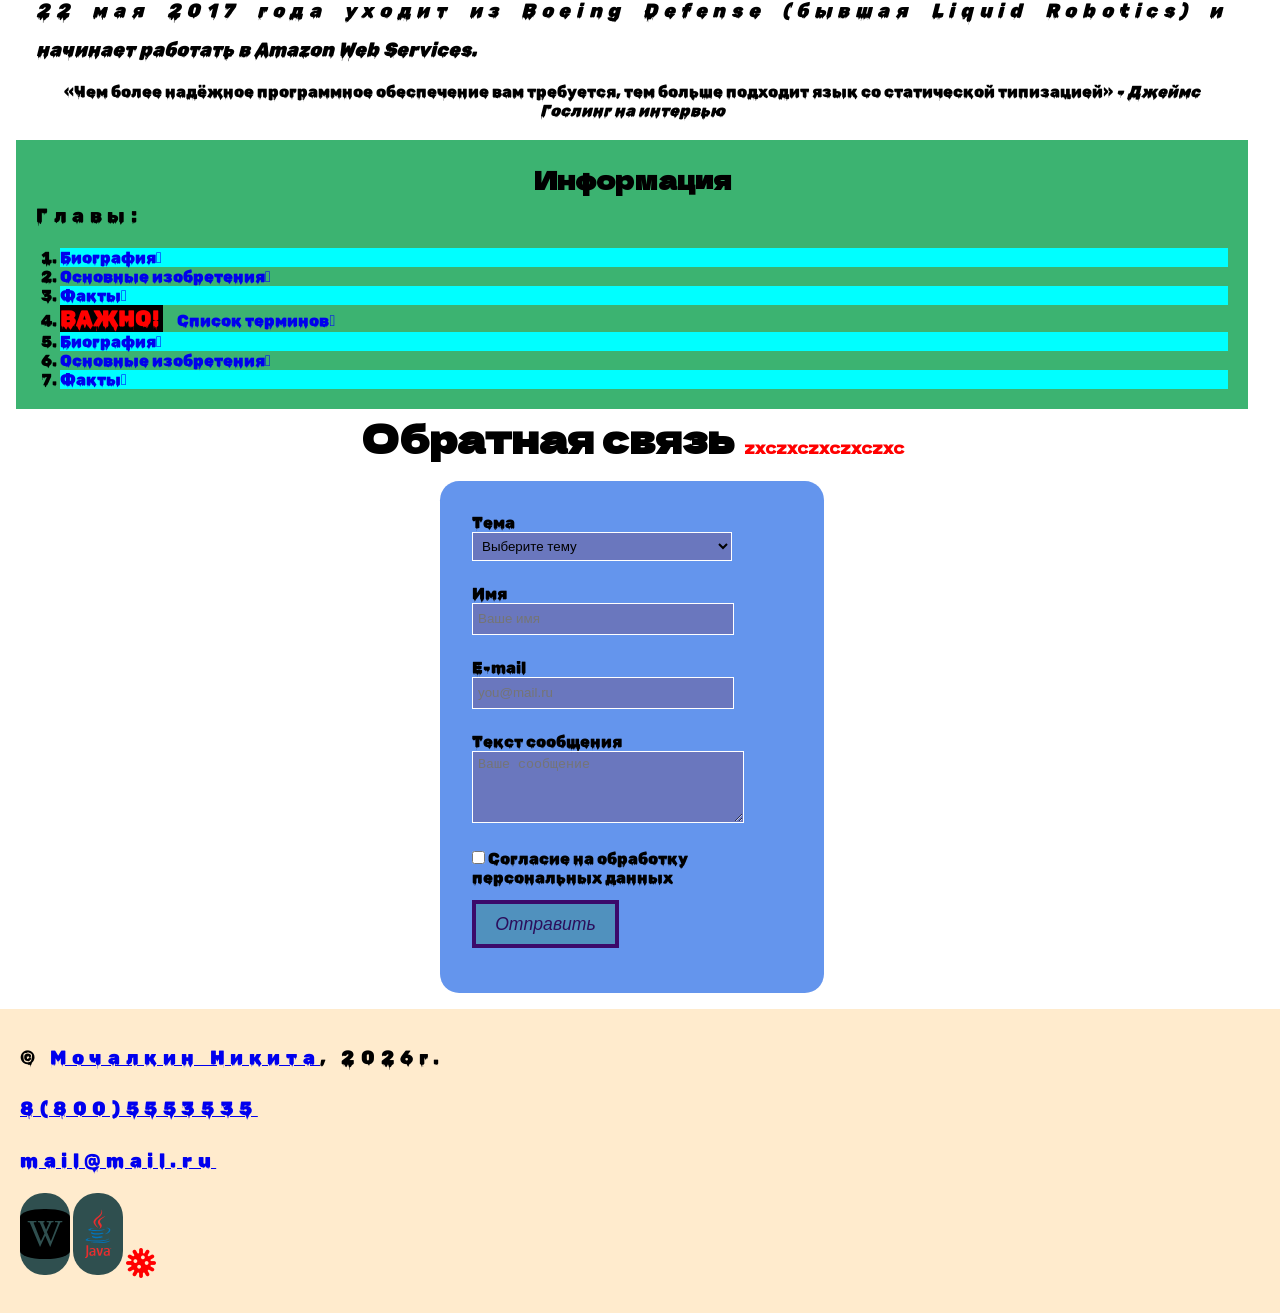
==== commit 2e5f138d: "Add files via upload" ====
--- a/index.html
+++ b/index.html
@@ -2,8 +2,17 @@
 <html lang="ru">
 <body>
 <head>
+    <meta property="og:title" content="Джеймс Гослинг">
+    <meta property="og:site_name" content="Сайт ">
+    <meta property="og:url" content="https://site.ru">
+    <meta property="og:description" content="Сайт небольшой компании, которая занимается …">
+    <meta property="og:image" content="https://site.ru/img/share.jpg">
+
+    <meta charset="UTF-8" />
+    <meta name="keywords" content="сайт верстальщика">
+    <meta name="description" content="сайт, где размещена информация">
     <link rel="stylesheet" href="https://cdn.jsdelivr.net/npm/bootstrap-icons@1.13.1/font/bootstrap-icons.min.css">
-    <link rel="icon" href="image/java_original_wordmark_logo_icon_146459.svg" type="image/x-icon" />
+    <link rel="icon" type="image/ico" sizes="32x32" href="image/favicon.ico">
     <meta charset="UTF-8">
     <meta name="viewport" content="width=device-width, initial-scale=1.0">
     <title>HIDDEN KING NEEDS YOU</title>
@@ -24,7 +33,7 @@
                     <a href="#articles">Информация</a>
                 </li>
                 <li>
-                    <a href="#registration">Регистрация</a>
+                    <a href="#contact">Обратная связь</a>
                 </li>
             </ul>
         </nav> 
@@ -58,26 +67,38 @@
         <li><a href="facts.html">Факты</a></li>
     </ol>
     </section> 
-    <section id="registration">
-        <h2>Регистрация</h2>
-        <form class="form-reg" action="">
-            <label for="login">Введите логин</label><br>
-            <input type="text" id="login" name="login" placeholder="Логин" required><br>
-            <label for="pass">Введите пароль</label><br>
-            <input type="password" id="pass" name="password" placeholder="Пароль" required><br>
-            <label for="city">Выберите город</label>
-            <select name="city" id="city" required>
-                <option value="" disabled selected>Выберите город</option>
-                <option value="chel">Челябинск</option>
-                <option value="msk">Москва</option>
-                <option value="novosib">Новосибирск</option>
-            </select><br>
-            <label for="comment">Введите комментарий</label><br>
-            <textarea name="comment" id="comment" placeholder="Комментарий" rows="2" cols="20"></textarea><br>
-            <input type="checkbox" id="agreement" name="agreement">
-            <label for="agreement">Согласие на обработку персональных данных</label>
-            <input type="submit" value="Зарегистрироваться"><br>
-            <input type="reset">
+        <section id="contact">
+        <h2>Обратная связь</h2>
+        <form id="contact-form" action="">
+            <div class="form_item">
+                <label for="topic">Тема</label><br>
+                <select name="topic" id="topic" required>
+                    <option value="" disabled selected>Выберите тему</option>
+                    <option value="1">Заказать услугу</option>
+                    <option value="2">Оставить отзыв</option>
+                    <option value="3">Предложить сотрудничество</option>
+                    <option value="4">Другое</option>
+                </select>
+            </div>
+            <div class="form_item">
+                <label for="name">Имя</label><br>
+                <input type="text" id="name" name="name" placeholder="Ваше имя" required>
+            </div>
+            <div class="form_item">
+                <label for="email">E-mail</label><br>
+                <input type="email" id="email" name="email" placeholder="you@mail.ru" required>
+            </div>            
+            <div class="form_item">
+                <label for="message">Текст сообщения</label><br>
+                <textarea id="message" name="message" placeholder="Ваше сообщение" rows="4" required></textarea>
+            </div>
+            <div class="form_item">
+                <input type="checkbox" id="agreement" name="agreement" required>
+                <label for="agreement">Согласие на обработку персональных данных</label>
+            </div>
+            <div class="form_item">
+                <input type="submit" value="Отправить">
+            </div>
         </form>
     </section>
 </main>
--- a/css/style.css
+++ b/css/style.css
@@ -114,47 +114,80 @@
     font-family: bootstarp-icons;
     color:blue;
 }
-/*------Верстка------*/
-.form-reg{
+/*------Форма обратной связи (Пр 3)------*/
+#contact-form{
     width: 20rem;
     margin:1rem auto;
     background-color: cornflowerblue;
     border-radius: 1.2rem;
     padding: 2rem;
 }
-input{
-    background-color: beige;
-    border: darkblue 0.1rem solid;
-    border-radius: 0.5rem;
-    padding: 0.2rem;
-    margin: 0.2rem;
-    color:crimson;
-}
-
-input[type=submit]{
-    background-color: black;
-    color: chartreuse;
-    font-size: 1rem;
-    padding: 1rem;
-    margin: 0.4rem;
-}
-
-input[type="submit"]:hover{
-    background-color: black;
+
+.form_item{
+    margin-bottom: 0.8rem;
+}
+
+#contact-form input[type="text"],
+#contact-form input[type="email"]{
+    height: 20px;
+    width: 250px;
+    padding: 5px;
+    margin-bottom: 10px;
+    border: white solid 1px;
+    background-color: #eddf;
+}
+
+#contact-form select,
+#contact-form textarea{
+    width: 260px;
+    padding: 5px;
+    margin-bottom: 10px;
+    border: white solid 1px;
+    background-color: #eddf;
+}
+
+#contact-form input[type="submit"]{
+    background-color: #bb8fce;
+    color: #2c0e5c;
+    font-size: 1.1rem;
+    font-style: italic;
+    padding: 0.6rem 1.2rem;
+    border: 4px solid #3b0a6b;
     cursor: pointer;
+    transition: 0.3s;
+}
+
+#contact-form input[type="submit"]:hover{
+    background-color: #ead7ff;
+    color: #3b0a6b;
 }
 
 input[type=checkbox],
 input[type=radio]{
     accent-color: red;
 }
-
-select{
-    width: 8.5rem;
-}
-
-textarea{}
-
+#contact-form input[type="tel"],
+#contact-form input[type="date"]{
+    height: 20px;
+    width: 250px;
+    padding: 5px;
+    margin-bottom: 10px;
+    border: white solid 1px;
+    background-color: #eddf;
+}
+
+/* Валидация: подсветка полей (п. 3.5–3.6) */
+#contact-form input:invalid,
+#contact-form select:invalid,
+#contact-form textarea:invalid{
+    background-color: rgba(128, 0, 0, 0.2);
+}
+
+#contact-form input:valid,
+#contact-form select:valid,
+#contact-form textarea:valid{
+    background-color: rgba(0, 128, 0, 0.2);
+}
 #articles a{
     text-decoration:none ;
     display: inline-block;
